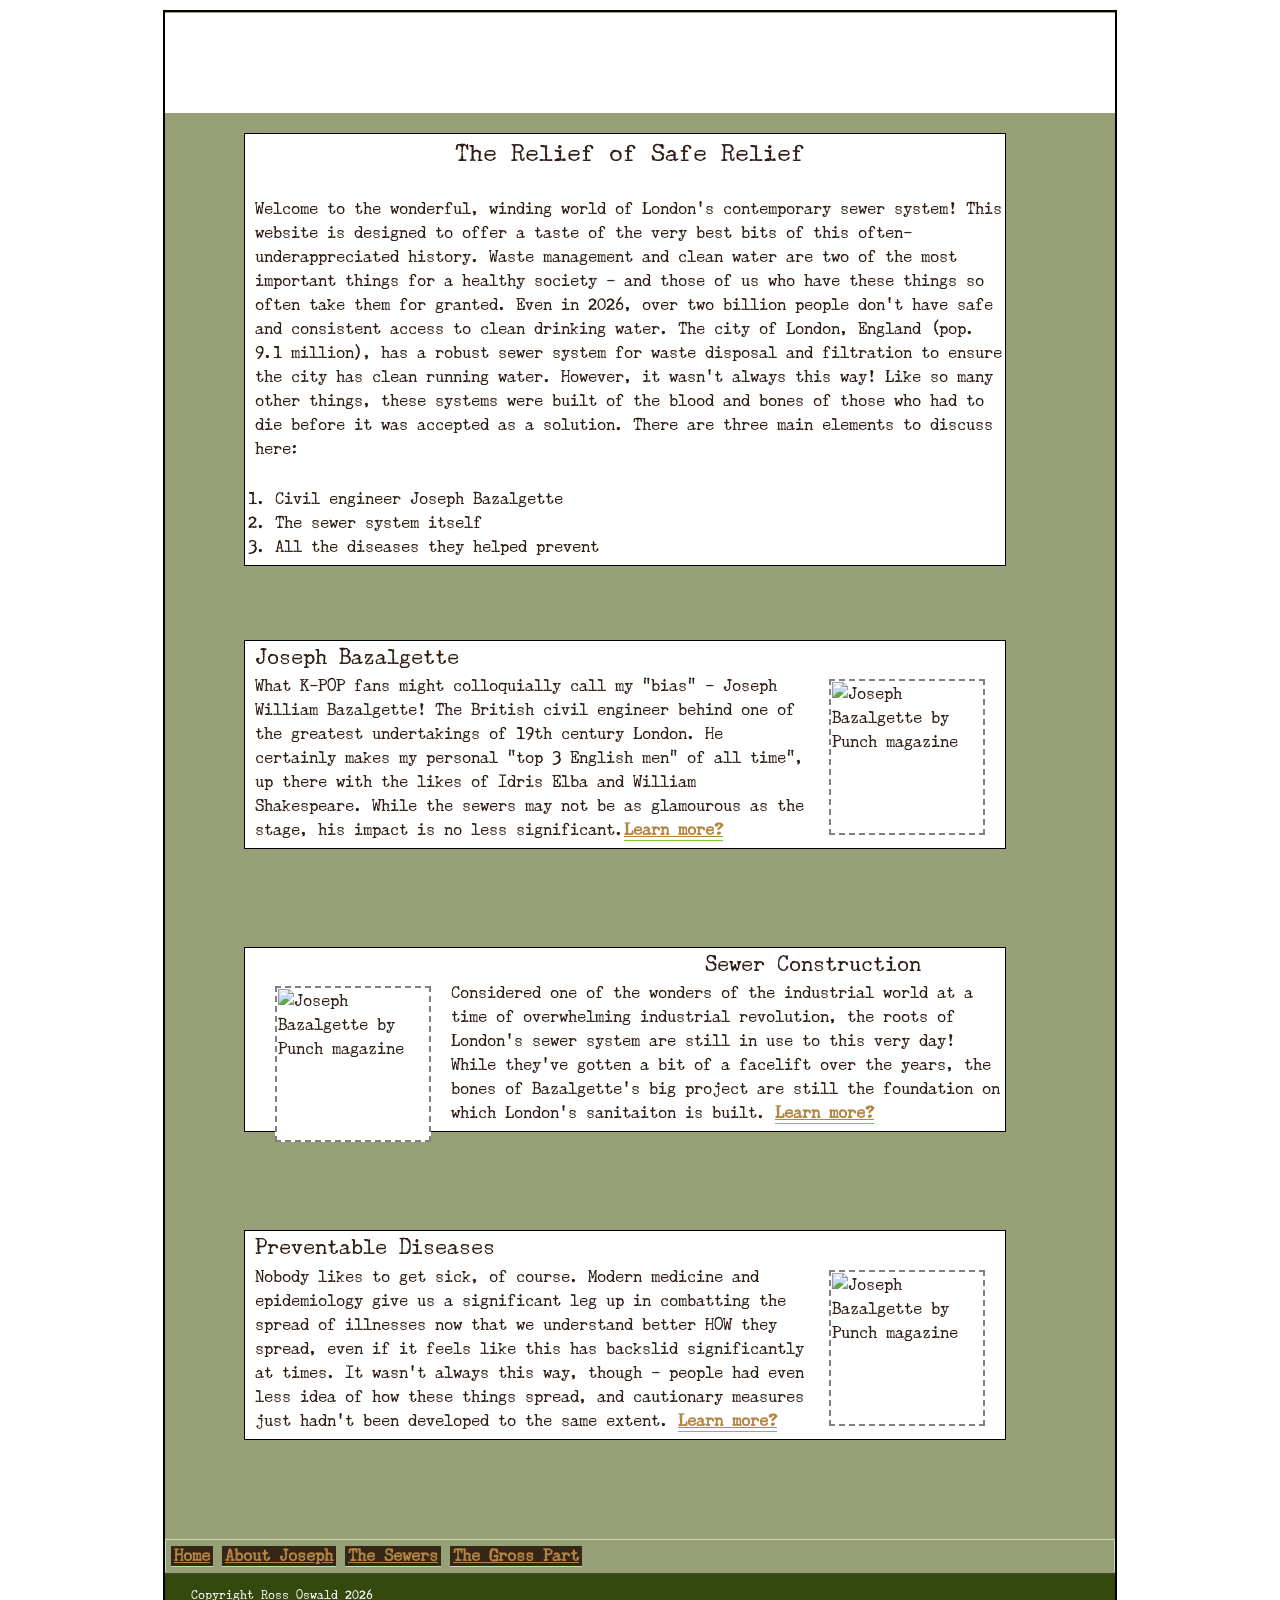
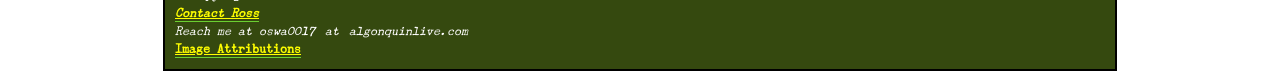
==== index.html @ 3d9fdcaa "Add files via upload" ====
<!DOCTYPE HTML>
<html lang="en">
		<head>
<title> Making Life in the City a Little Less Sh*tty </title>
<meta charset="UTF-8">
<meta name="viewport" content="width=device-width, initial-scale=1.0">
<meta name="keywords" content="Joseph William Bazalgette, sewer design, sewerage,history"> <!-- I'm not lying to promote web traffic because that's scummy! -->
<meta name="dc.title" content="Making Life in the City a Little Less Sh*tty"> <!-- dc stands for dublin core -->
<meta name="dc.creator" content="Ross Oswald"> <!-- haha that's me! -->
<meta name="dc.subject" content="Joseph William Bazalgette, sewer design, sewerage, history">
<meta name="dc.description" content="This is a website for practising HTML and CSS, as well as sharing fun historical facts.">
<meta name="dc.publisher" content="Algonquin College">
<meta name="dc.contributor" content="the friends we made along the way"> <!-- leave blank if none but can do something silly for this one -->
<meta name="dc.date" content="20260419">
<meta name="dc.type" content="text">
<meta name="dc.format" content="HTML">
<meta name="dc.identifier" content="placeholder"> <!-- add the Github website link here once it goes live -->
<meta name="dc.source" content="Library and Information Technician Program, images from Wikimedia and stock sites">
<meta name="dc.language" content="en">
<meta name="dc.relation" content="https://commons.wikimedia.org/wiki/Main_Page"> <!-- if you referenced other websites put them here -->
<meta name="dc.coverage" content="Canada"> <!-- geographic coverage -->
<meta name="dc.rights" content="Copyright Ross Oswald">

<!-- Is this the website I dreamed of making? No, not really - I struggled with it and got to a point where I'd rather just hand something in. That's pretty valuable experience in and of itself, though. -->
<!-- HTML validates except for suggestions about headings and the false-flag paragraph tag at the bottom -->

<link rel="stylesheet" href="global.css" media="screen"> <!-- Ditched the 'print' style sheet for time/stress, sadly -->
</head> 
	<body class="home"> <!-- Remember to change this on other pages so the headers show up right -->
	<div id="wrapper">
	<header><h1> Making Life in the City a Little Less Sh*tty </h1></header> <!-- I know swearing is unprofessional so I censored it and this is also a Fun! website anyways -->
		<article>
			<div class="quarantine"><section><h2> The Relief of Safe Relief </h2></section> 
			<br>
			<section><p> Welcome to the wonderful, winding world of London's contemporary sewer system! This website is designed to offer a taste of the very best bits of this often-underappreciated history. Waste management and clean water are two of the most important things for a healthy society - and those of us who have these things so often take them for granted. Even in 2026, over two billion people don't have safe and consistent access to clean drinking water. The city of London, England (pop. 9.1 million), has a robust sewer system for waste disposal and filtration to ensure the city has clean running water. However, it wasn't always this way! Like so many other things, these systems were built of the blood and bones of those who had to die before it was accepted as a solution. There are three main elements to discuss here:</p>
</section>
<br>
<section>
			<ol>
			<li>Civil engineer Joseph Bazalgette</li>
			<li> The sewer system itself</li>
			<li>All the diseases they helped prevent</li>
			</ol>
</section></div>
			<br>

<div class="quarantine"><section><h3> Joseph Bazalgette </h3></section>
<div class="rightside"><img src ="images/icon1.png" width="150" height="150" alt="Joseph Bazalgette by Punch magazine" title="Bazalgette as the Sewer Snake"></div>
 <p> What K-POP fans might colloquially call my "bias" - Joseph William Bazalgette! The British civil engineer behind one of the greatest undertakings of 19th century London. He certainly makes my personal "top 3 English men" of all time", up there with the likes of Idris Elba and William Shakespeare. While the sewers may not be as glamourous as the stage, his impact is no less significant.<a href="joseph.html">Learn more?</a></p></div>
<br><br>
<div class="quarantine"><section><h4> Sewer Construction </h4></section>
<div class="leftside"><img src ="images/icon2.png" width="150" height="150" alt="Joseph Bazalgette by Punch magazine" title="Bazalgette as the Sewer Snake"></div>
<p>Considered one of the wonders of the industrial world at a time of overwhelming industrial revolution, the roots of London's sewer system are still in use to this very day! While they've gotten a bit of a facelift over the years, the bones of Bazalgette's big project are still the foundation on which London's sanitaiton is built. <a href="sewers.html">Learn more?</a></p></div>
<br><br>
<div class="quarantine"><section><h3> Preventable Diseases </h3></section>
<div class="rightside"><img src ="images/icon3.png" width="150" height="150" alt="Joseph Bazalgette by Punch magazine" title="Bazalgette as the Sewer Snake"></div>
 <p> Nobody likes to get sick, of course. Modern medicine and epidemiology give us a significant leg up in combatting the spread of illnesses now that we understand better HOW they spread, even if it feels like this has backslid significantly at times. It wasn't always this way, though - people had even less idea of how these things spread, and cautionary measures just hadn't been developed to the same extent. <a href="epidemiology.html">Learn more?</a></p></div>  <br><br>
		</article> <!-- structural tag and make sure to close it on every page bc forgetting this when u have an opening article tag has been the number one cause of our shit BREAKING, FUTURE ROSS!!!!! -->
		
			<nav>
		<ul>
			<li><a href="index.html">Home</a></li>
			<li><a href="joseph.html">About Joseph</a></li>
			<li><a href="sewers.html">The Sewers</a></li>
			<li><a href="epidemiology.html">The Gross Part</a></li>
		</ul>
	</nav>

	<footer><p> &copy; Copyright Ross Oswald 2026
	<address> <a href="mailto:oswa0017@algonquinlive.com" title="Email me"> Contact Ross</a><br> Reach me at oswa0017 [at] algonquinlive.com</address>
	<a href="attributions.html">Image Attributions</a></p> <!-- THERE'S A P ELEMENT IN SCOPE! IT'S TWO LINES ABOVE THIS! W3C WHAT ARE YOU SAYING -->
	</footer>		

		</div> <!-- closing wrapper div tag -->
	</body>
</html>
---- global.css ----
/* Ross Oswald's CSS File */
/* File validated on Jigsaw W3 - yay!!!! */
/* This license can also be found at this permalink: https://www.fontsquirrel.com/license/Underwood-Champion */
@font-face{font-family: 'underwood_champion-webfont';

src: url(underwood_champion-webfont.woff);

font-weight: normal;
font-style: normal;}

/* base for a code with background image, no sense messing with a good thing */
body { font-family:'underwood_champion-webfont', verdana, arial, sans-serif;
	font-size: 16px;
	color: #301D14;
	line-height: 1.5;
	margin: 0;
	padding: 0;
	background: white url(images/unsplashbg.jpg); } 

h1, h2, h3, h4 { font-family:'underwood_champion-webfont', garamond, arial, sans-serif;
		font-weight: normal; }

h1 { font-size: 170%; }
h2 { font-size: 150%; }
h3 { font-size: 130%; }
h4 { font-size: 130%; }


p, h1, h2, h3, h4, ol, ul {margin-top: 1px;
			margin-bottom: 1px; }
			
			

ol { padding-left: 0;
	margin-left: 20px; }

img { display: inline-block;
	padding: 1px;
	border: 2px dashed gray;
	background-color: white; } /* < Hard to beat that stamp-border look. I really like it */

a {color: #B38542;
	font-weight: bold;
	text-decoration: underline;
	border-bottom: 1px groove #6BCF30;
	padding-bottom: 1px; }
	
strong {color: #800000; } /* It's a little sloppy to make these colour-coded for one part of the site... */

em {color: #00008B; } /* ... but I'm already facing down the time pressure and this is the fastest solution I can think of. Sometimes 'done' is better than 'amazing'.*/


a:visited {color: #8C5115; }

a:hover, a:focus, a:active { background-color: #ffffff;
				color: #58AC3B;
				border-bottom-color: #B7B448; }

/* change width as needed */
div#wrapper { width: 950px;
		margin-left: auto;
		margin-right: auto;
		margin-top: 10px;
		margin-bottom: 10px;
		background-color: #969F76;
		background-repeat: repeat-y;
		background-position: left top;
		background-attachment: scroll;
		border: 2px solid black; } 

.quarantine { width: 750px;
				margin-left: auto;
				margin-right: auto;
				padding-left: 10px ;
				padding-bottom: 5px ; 
				margin-bottom: 50px ;
				border: 1px solid black ;
				background-color: white ;} /* Making these classes instead of IDs as they are repeated per W3C giving me errors about it */

.leftside { float: left ;
				display: inline;
				padding-right: 20px ;
				padding-left: 20px ;				
				margin-left: auto;
				margin-right: auto;
				margin-top: 5px;
				margin-bottom: 5px; } /* so I could accomplish putting the images/icons in-line with text on opposite sides */

.rightside { float: right ;
				display: inline; 
				padding-right: 20px ;
				padding-left: 20px ;
				margin-left: auto;
				margin-right: auto;
				margin-top: 5px;
				margin-bottom: 5px; } /* ditto above */
				
.enlightenedcentrist { clear: both ;
				display: block; 
				padding-right: 20px ;
				padding-left: 20px ;
				margin-left: auto;
				margin-right: auto;
				margin-top: 5px;
				margin-bottom: 5px; } /* The name for this one is an inside joke */

/* change width / height to fit image */
header {height: 100px;
	margin-bottom: 20px;
	width: 950px; }

header, h1, header p { text-indent: -999999999px; }

h2 { text-align: center ;}

h4 { text-indent: 450px; }

body.home header { background: white url(images/indexbanner.png) no-repeat; }

body.joseph header { background: white url(images/josephbanner.png) no-repeat; }

body.sewers header { background: white url(images/sewerbanner.png) no-repeat; }

body.epi header { background: white url(images/epibanner.png) no-repeat; }

body.attrib header { background: white url(images/creditbanner.png) no-repeat; }

article { float: left;
	width: 900px;
	padding-left: 10px; }

nav { float: left;
  bottom: 0;
  width: 100%;
	padding-right: 5px; } /* I was trying to get a nav bar that would 'stick' at the bottom below everything and couldn't get it to stop covering the footer. see nav a for more */

footer { clear: both;
	padding: 10px;
	font-size: 75%;
	height: 1%;
	background-color: #35490F;
	color: #ffffff;
	border-top: 2px dotted #464646; }

footer p { margin-bottom: 0; }

footer a:link { color: yellow; }

footer a:hover, footer a:focus, footer a:active {background-color: transparent;
						border: none; }

nav ul { list-style-type: none;
	border: 1px solid #C0DDAA;
	padding-left: 5px;
	border-bottom: none;
	display: block;
	line-height: 2;
	height: 1%; } /* lordy lord */

nav a {
	background: #352718;
	padding-left: 3px;
	padding-right: 3px;
	line-height: 2;
	text-align: center;
	border-bottom-color: #C0DDAA;
	height: 1%; } /* It's all in a line at the bottom. Not the clean navigation bar I would have liked to make but I didn't want to burn myself out trying to make it work*/

nav a:hover { background-color: white; }

nav li { display: inline; }

table, th, td { border: 1px solid black; } /* Separates the cells into more discrete boxes */

tr:nth-child(even) {
  background-color: #E0EED6; } /* Creates a bit of visual interest in the tables */

caption { display: none; }

thead { color: white;
	background-color: #cccccc;
	text-align: left; }

tbody { font-family: Georgia, serif;
	font-size: 90%; }
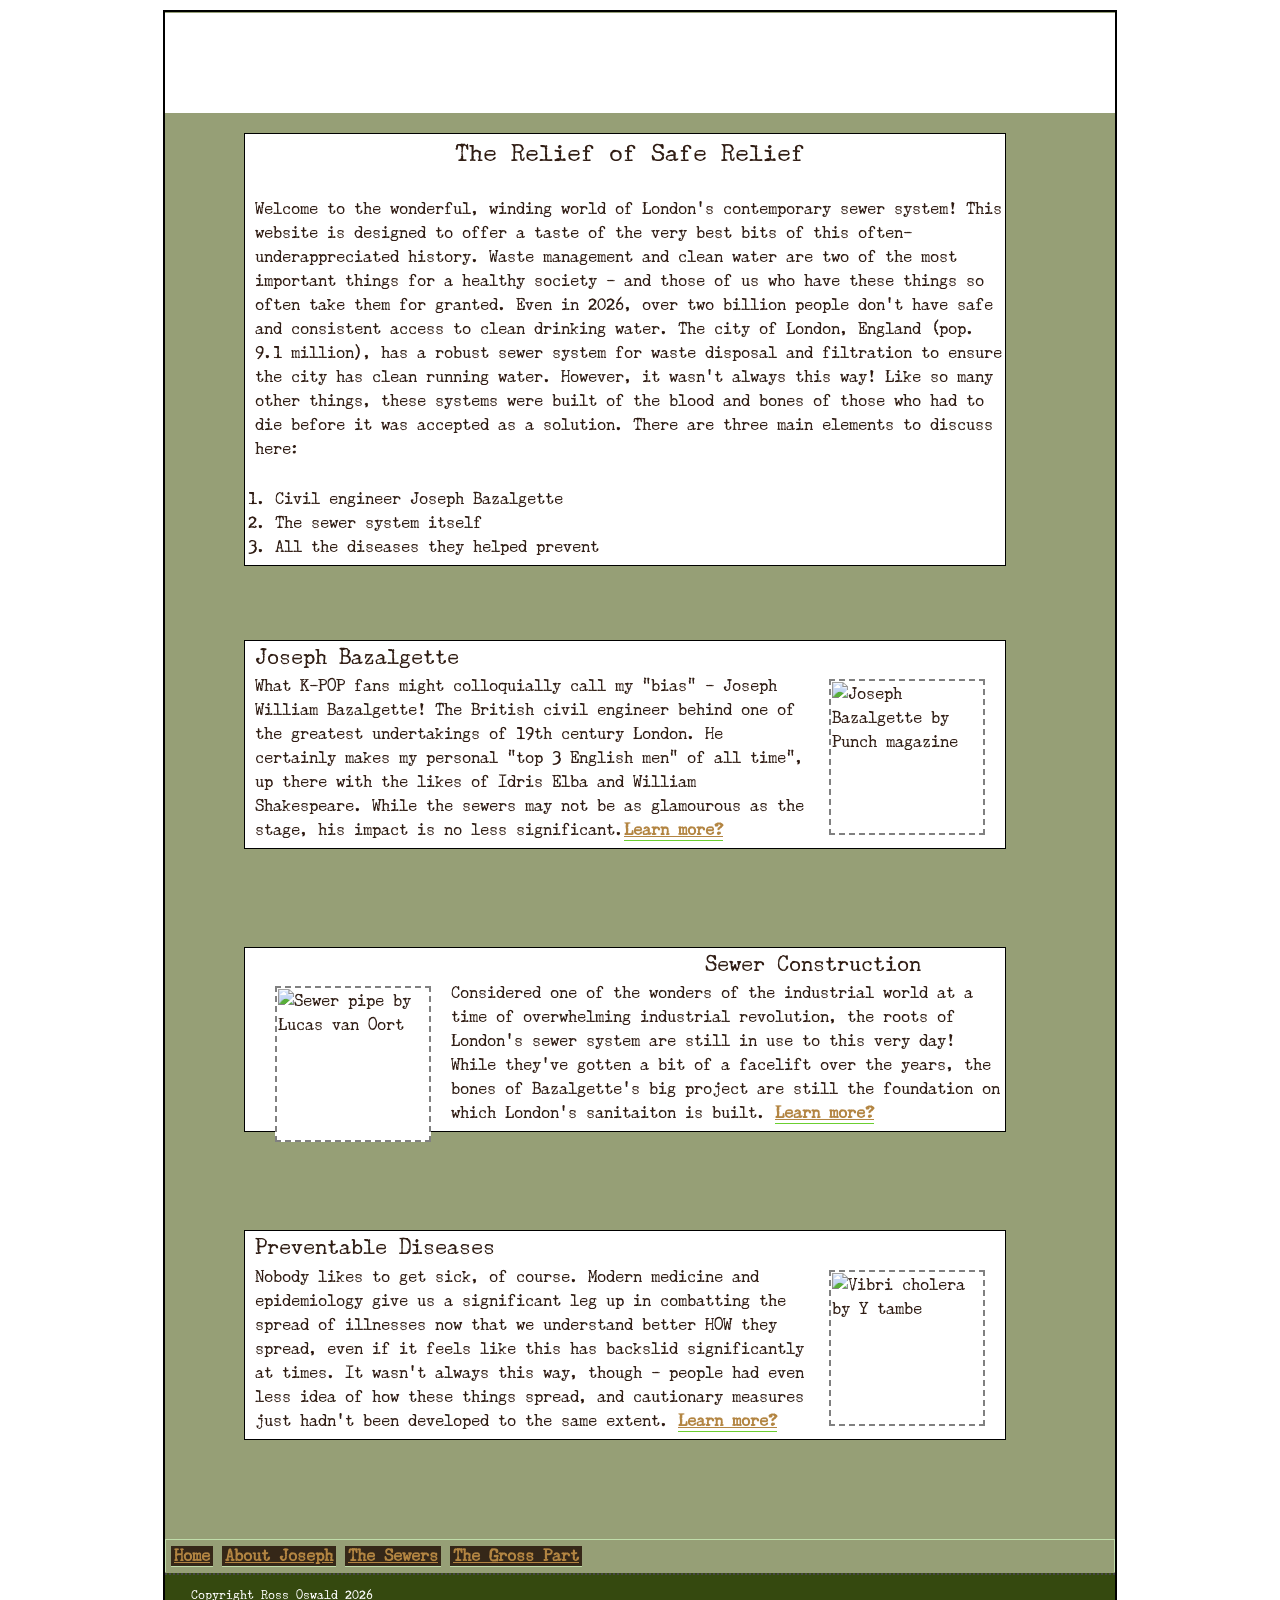
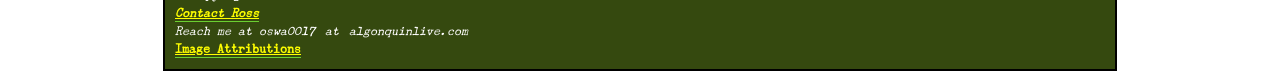
==== commit e61e35dc: "Update index.html" ====
--- a/index.html
+++ b/index.html
@@ -49,11 +49,11 @@
  <p> What K-POP fans might colloquially call my "bias" - Joseph William Bazalgette! The British civil engineer behind one of the greatest undertakings of 19th century London. He certainly makes my personal "top 3 English men" of all time", up there with the likes of Idris Elba and William Shakespeare. While the sewers may not be as glamourous as the stage, his impact is no less significant.<a href="joseph.html">Learn more?</a></p></div>
 <br><br>
 <div class="quarantine"><section><h4> Sewer Construction </h4></section>
-<div class="leftside"><img src ="images/icon2.png" width="150" height="150" alt="Joseph Bazalgette by Punch magazine" title="Bazalgette as the Sewer Snake"></div>
+<div class="leftside"><img src ="images/icon2.png" width="150" height="150" alt="Sewer pipe by Lucas van Oort" title="Greyscale photo of a bending sewer pipe"></div>
 <p>Considered one of the wonders of the industrial world at a time of overwhelming industrial revolution, the roots of London's sewer system are still in use to this very day! While they've gotten a bit of a facelift over the years, the bones of Bazalgette's big project are still the foundation on which London's sanitaiton is built. <a href="sewers.html">Learn more?</a></p></div>
 <br><br>
 <div class="quarantine"><section><h3> Preventable Diseases </h3></section>
-<div class="rightside"><img src ="images/icon3.png" width="150" height="150" alt="Joseph Bazalgette by Punch magazine" title="Bazalgette as the Sewer Snake"></div>
+<div class="rightside"><img src ="images/icon3.png" width="150" height="150" alt="Vibri cholera by Y tambe" title="Cholera bacterium"></div>
  <p> Nobody likes to get sick, of course. Modern medicine and epidemiology give us a significant leg up in combatting the spread of illnesses now that we understand better HOW they spread, even if it feels like this has backslid significantly at times. It wasn't always this way, though - people had even less idea of how these things spread, and cautionary measures just hadn't been developed to the same extent. <a href="epidemiology.html">Learn more?</a></p></div>  <br><br>
 		</article> <!-- structural tag and make sure to close it on every page bc forgetting this when u have an opening article tag has been the number one cause of our shit BREAKING, FUTURE ROSS!!!!! -->
 		
@@ -73,4 +73,4 @@
 
 		</div> <!-- closing wrapper div tag -->
 	</body>
-</html>+</html>
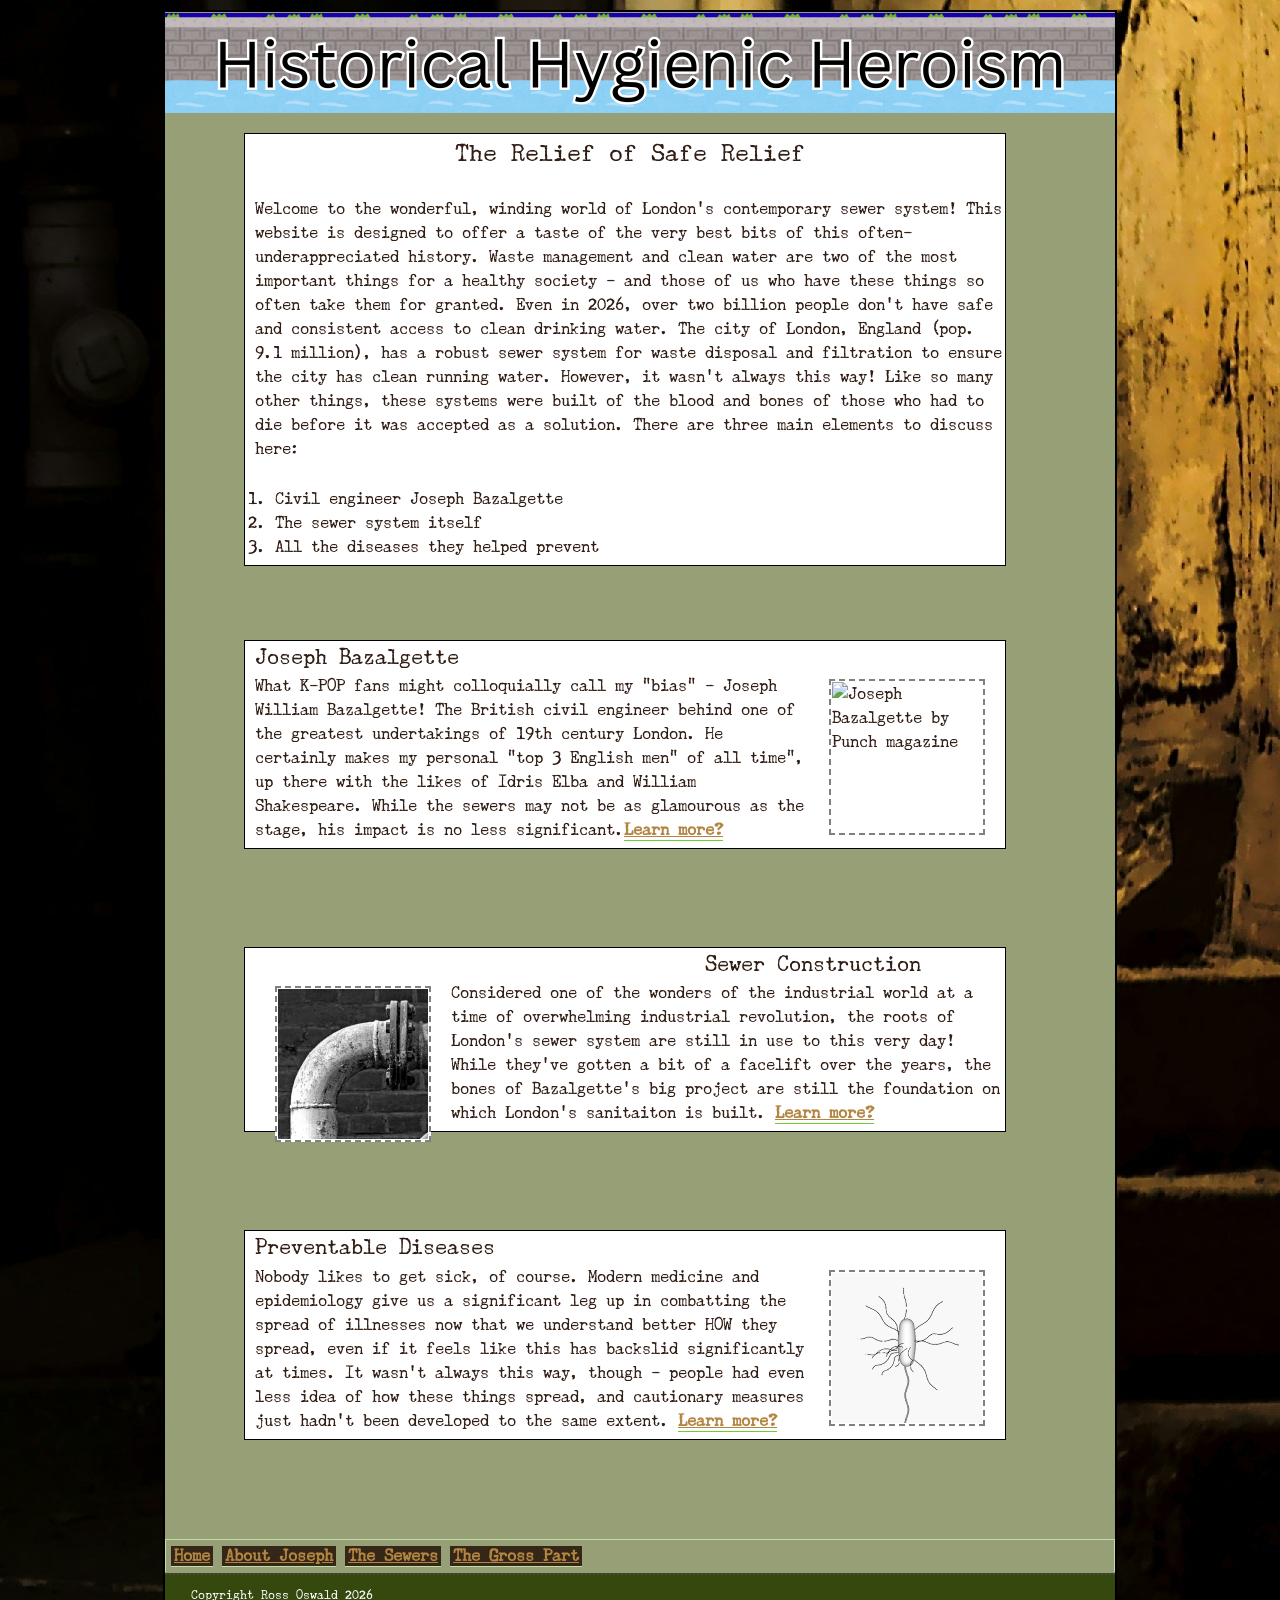
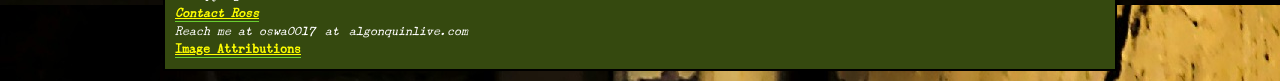
==== commit 43895abf: "test update" ====
--- a/index.html
+++ b/index.html
@@ -45,7 +45,7 @@
 			<br>
 
 <div class="quarantine"><section><h3> Joseph Bazalgette </h3></section>
-<div class="rightside"><img src ="images/icon1.png" width="150" height="150" alt="Joseph Bazalgette by Punch magazine" title="Bazalgette as the Sewer Snake"></div>
+<div class="rightside"><img src ="bazalgettefan/images/icon1.png" width="150" height="150" alt="Joseph Bazalgette by Punch magazine" title="Bazalgette as the Sewer Snake"></div>
  <p> What K-POP fans might colloquially call my "bias" - Joseph William Bazalgette! The British civil engineer behind one of the greatest undertakings of 19th century London. He certainly makes my personal "top 3 English men" of all time", up there with the likes of Idris Elba and William Shakespeare. While the sewers may not be as glamourous as the stage, his impact is no less significant.<a href="joseph.html">Learn more?</a></p></div>
 <br><br>
 <div class="quarantine"><section><h4> Sewer Construction </h4></section>
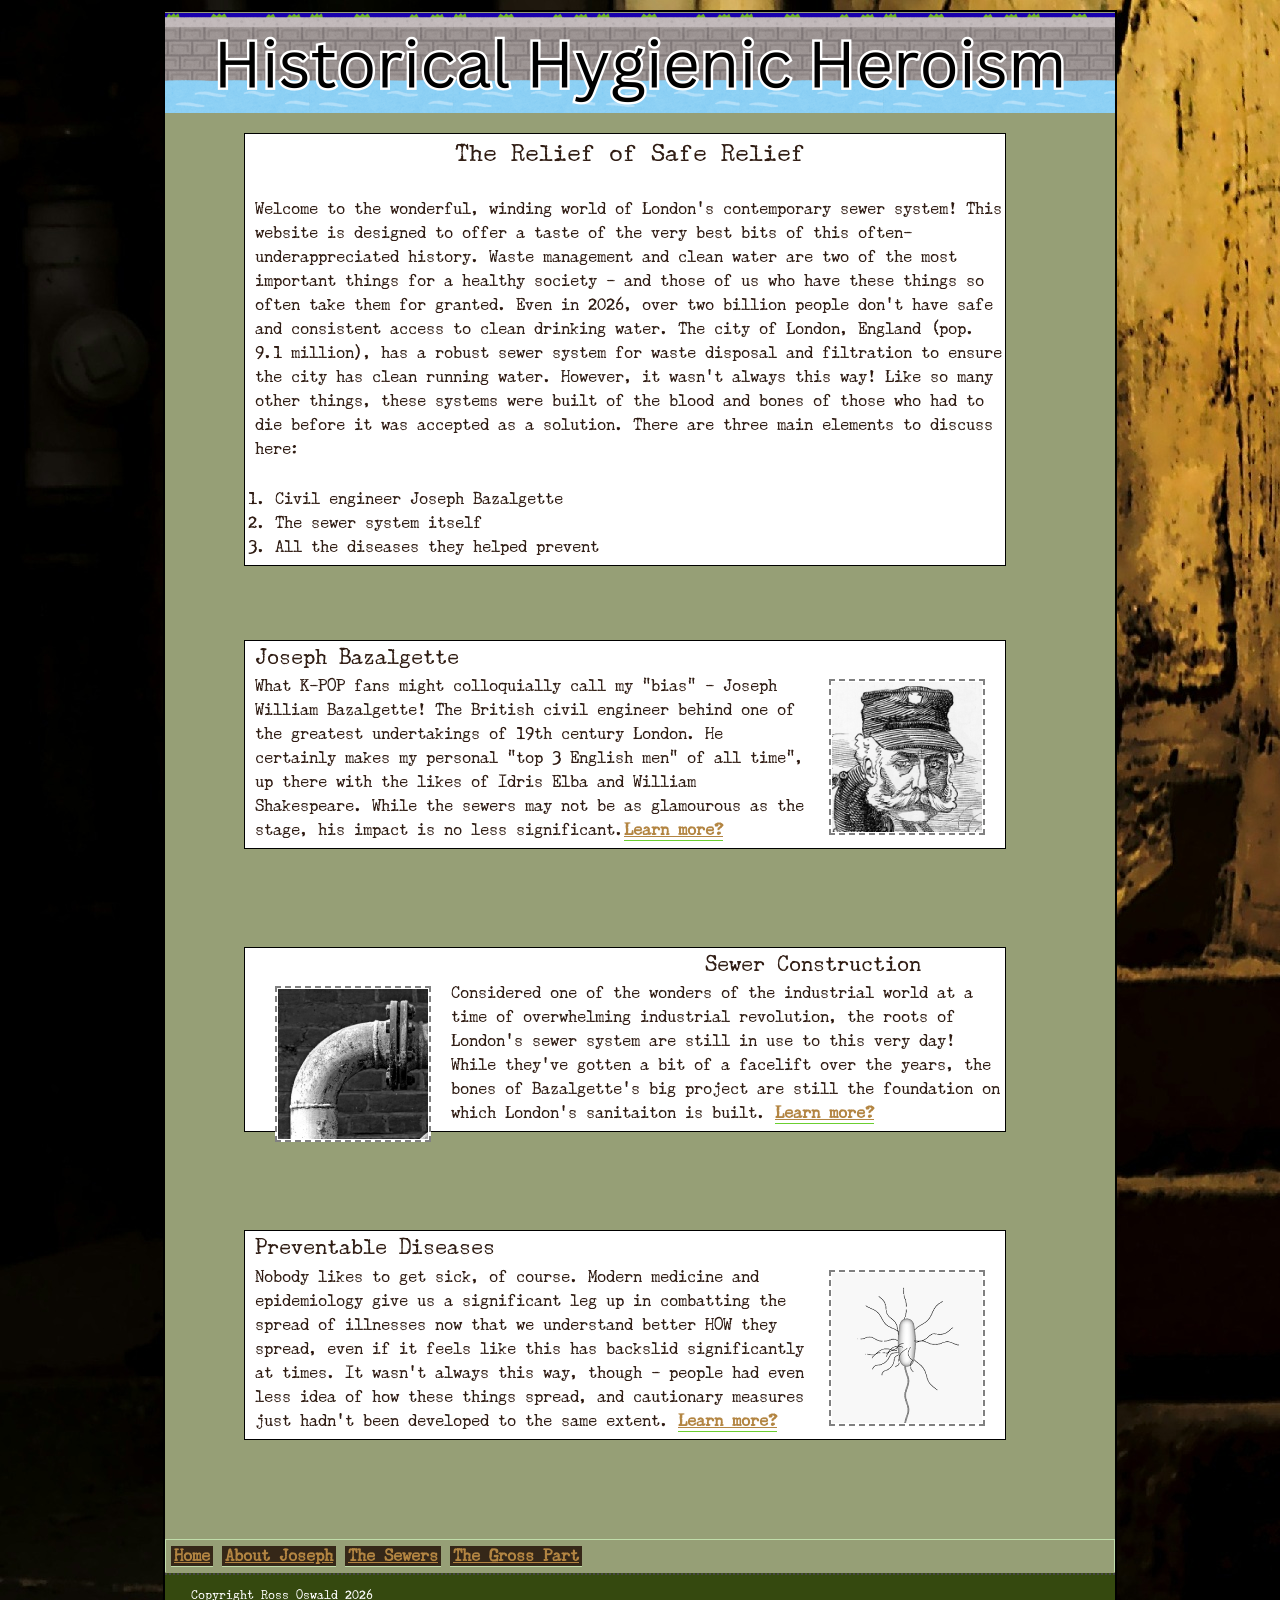
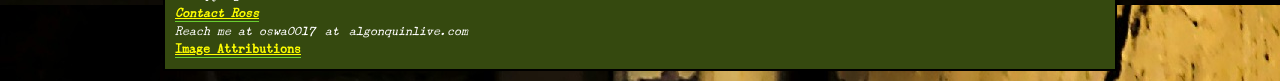
==== commit d4c37c57: "revert" ====
--- a/index.html
+++ b/index.html
@@ -45,7 +45,7 @@
 			<br>
 
 <div class="quarantine"><section><h3> Joseph Bazalgette </h3></section>
-<div class="rightside"><img src ="bazalgettefan/images/icon1.png" width="150" height="150" alt="Joseph Bazalgette by Punch magazine" title="Bazalgette as the Sewer Snake"></div>
+<div class="rightside"><img src ="images/icon1.png" width="150" height="150" alt="Joseph Bazalgette by Punch magazine" title="Bazalgette as the Sewer Snake"></div>
  <p> What K-POP fans might colloquially call my "bias" - Joseph William Bazalgette! The British civil engineer behind one of the greatest undertakings of 19th century London. He certainly makes my personal "top 3 English men" of all time", up there with the likes of Idris Elba and William Shakespeare. While the sewers may not be as glamourous as the stage, his impact is no less significant.<a href="joseph.html">Learn more?</a></p></div>
 <br><br>
 <div class="quarantine"><section><h4> Sewer Construction </h4></section>
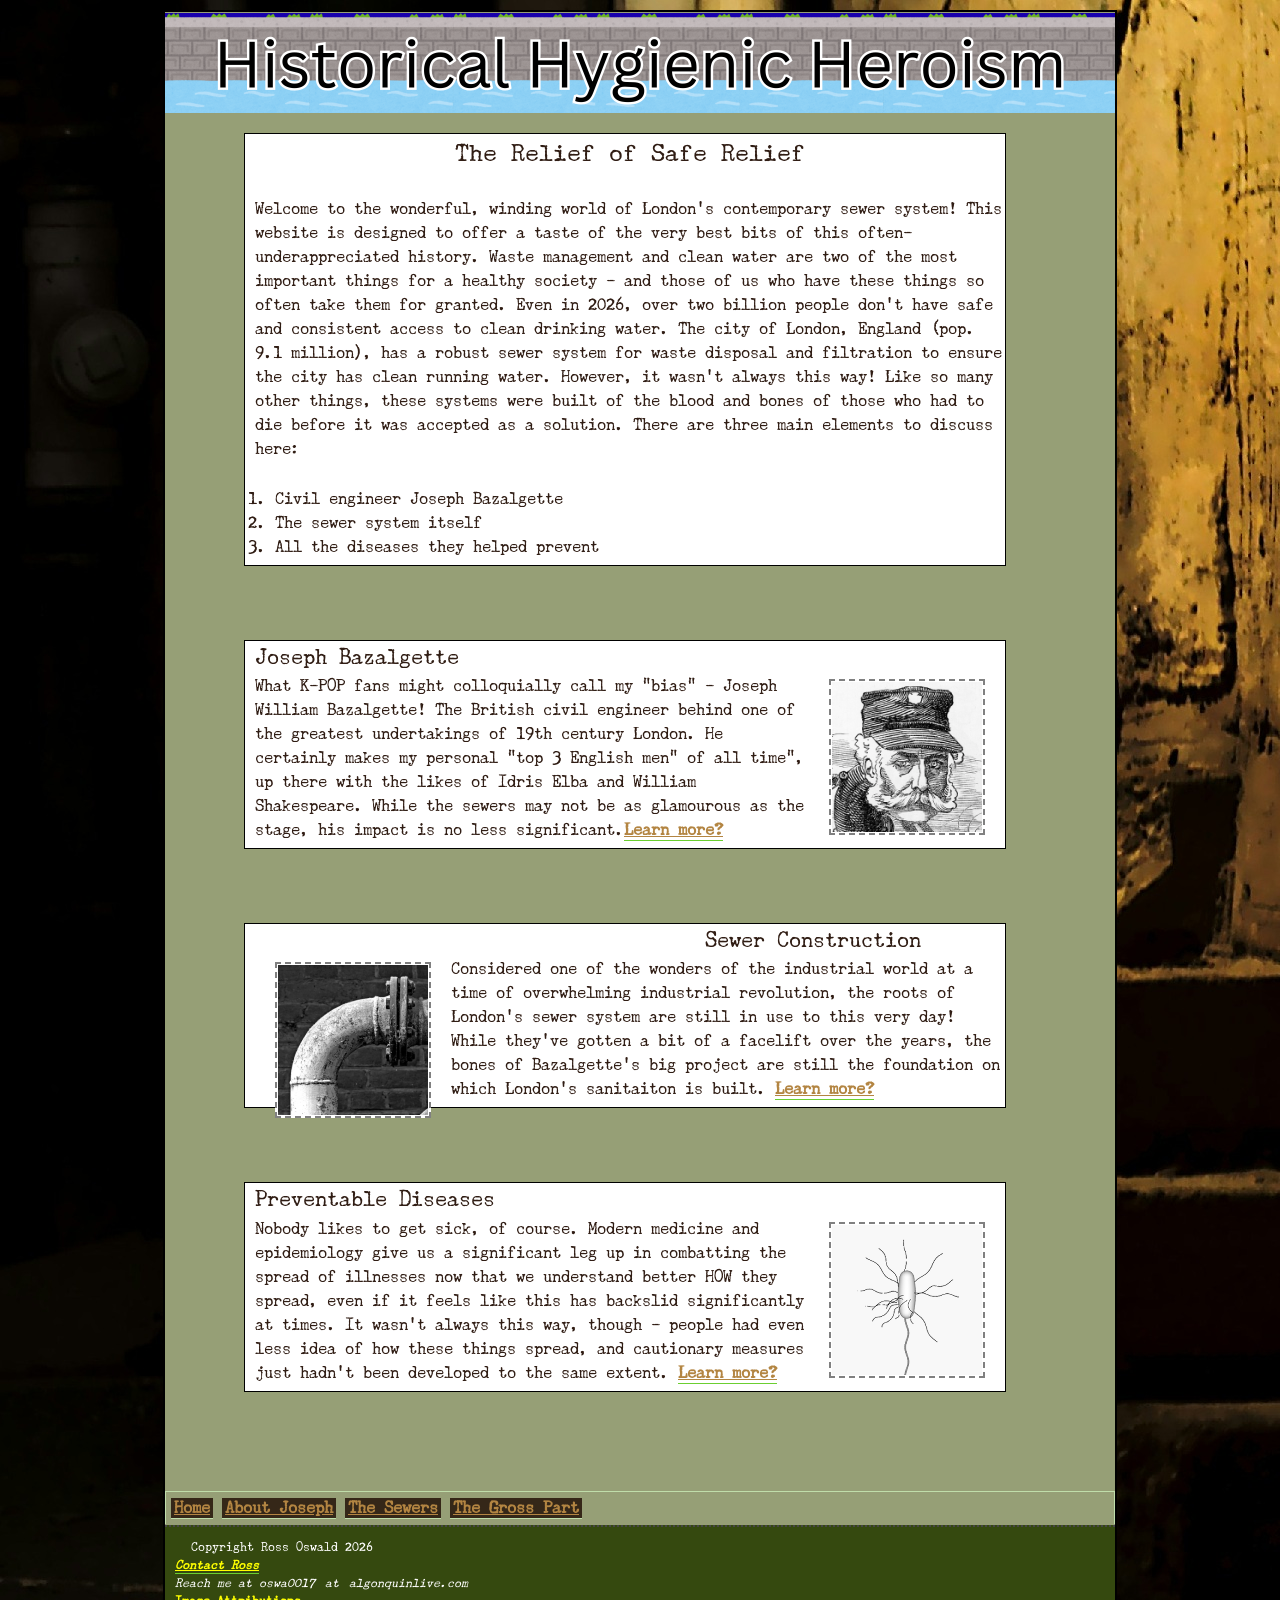
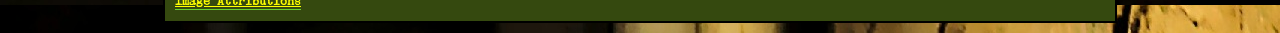
==== commit 280d23b6: "Update index.html" ====
--- a/index.html
+++ b/index.html
@@ -10,11 +10,11 @@
 <meta name="dc.subject" content="Joseph William Bazalgette, sewer design, sewerage, history">
 <meta name="dc.description" content="This is a website for practising HTML and CSS, as well as sharing fun historical facts.">
 <meta name="dc.publisher" content="Algonquin College">
-<meta name="dc.contributor" content="the friends we made along the way"> <!-- leave blank if none but can do something silly for this one -->
+<meta name="dc.contributor" content="The plush toys I used to 'rubber duck' my code"> <!-- Beatrice and Rinnosuke, my beloveds -->
 <meta name="dc.date" content="20260419">
 <meta name="dc.type" content="text">
 <meta name="dc.format" content="HTML">
-<meta name="dc.identifier" content="placeholder"> <!-- add the Github website link here once it goes live -->
+<meta name="dc.identifier" content="https://oswa0017.github.io/bazalgettefan/index.html"> <!-- now that this has gone live I can put this in here woohoo yayyy -->
 <meta name="dc.source" content="Library and Information Technician Program, images from Wikimedia and stock sites">
 <meta name="dc.language" content="en">
 <meta name="dc.relation" content="https://commons.wikimedia.org/wiki/Main_Page"> <!-- if you referenced other websites put them here -->
@@ -47,11 +47,11 @@
 <div class="quarantine"><section><h3> Joseph Bazalgette </h3></section>
 <div class="rightside"><img src ="images/icon1.png" width="150" height="150" alt="Joseph Bazalgette by Punch magazine" title="Bazalgette as the Sewer Snake"></div>
  <p> What K-POP fans might colloquially call my "bias" - Joseph William Bazalgette! The British civil engineer behind one of the greatest undertakings of 19th century London. He certainly makes my personal "top 3 English men" of all time", up there with the likes of Idris Elba and William Shakespeare. While the sewers may not be as glamourous as the stage, his impact is no less significant.<a href="joseph.html">Learn more?</a></p></div>
-<br><br>
+<br>
 <div class="quarantine"><section><h4> Sewer Construction </h4></section>
 <div class="leftside"><img src ="images/icon2.png" width="150" height="150" alt="Sewer pipe by Lucas van Oort" title="Greyscale photo of a bending sewer pipe"></div>
 <p>Considered one of the wonders of the industrial world at a time of overwhelming industrial revolution, the roots of London's sewer system are still in use to this very day! While they've gotten a bit of a facelift over the years, the bones of Bazalgette's big project are still the foundation on which London's sanitaiton is built. <a href="sewers.html">Learn more?</a></p></div>
-<br><br>
+<br>
 <div class="quarantine"><section><h3> Preventable Diseases </h3></section>
 <div class="rightside"><img src ="images/icon3.png" width="150" height="150" alt="Vibri cholera by Y tambe" title="Cholera bacterium"></div>
  <p> Nobody likes to get sick, of course. Modern medicine and epidemiology give us a significant leg up in combatting the spread of illnesses now that we understand better HOW they spread, even if it feels like this has backslid significantly at times. It wasn't always this way, though - people had even less idea of how these things spread, and cautionary measures just hadn't been developed to the same extent. <a href="epidemiology.html">Learn more?</a></p></div>  <br><br>
